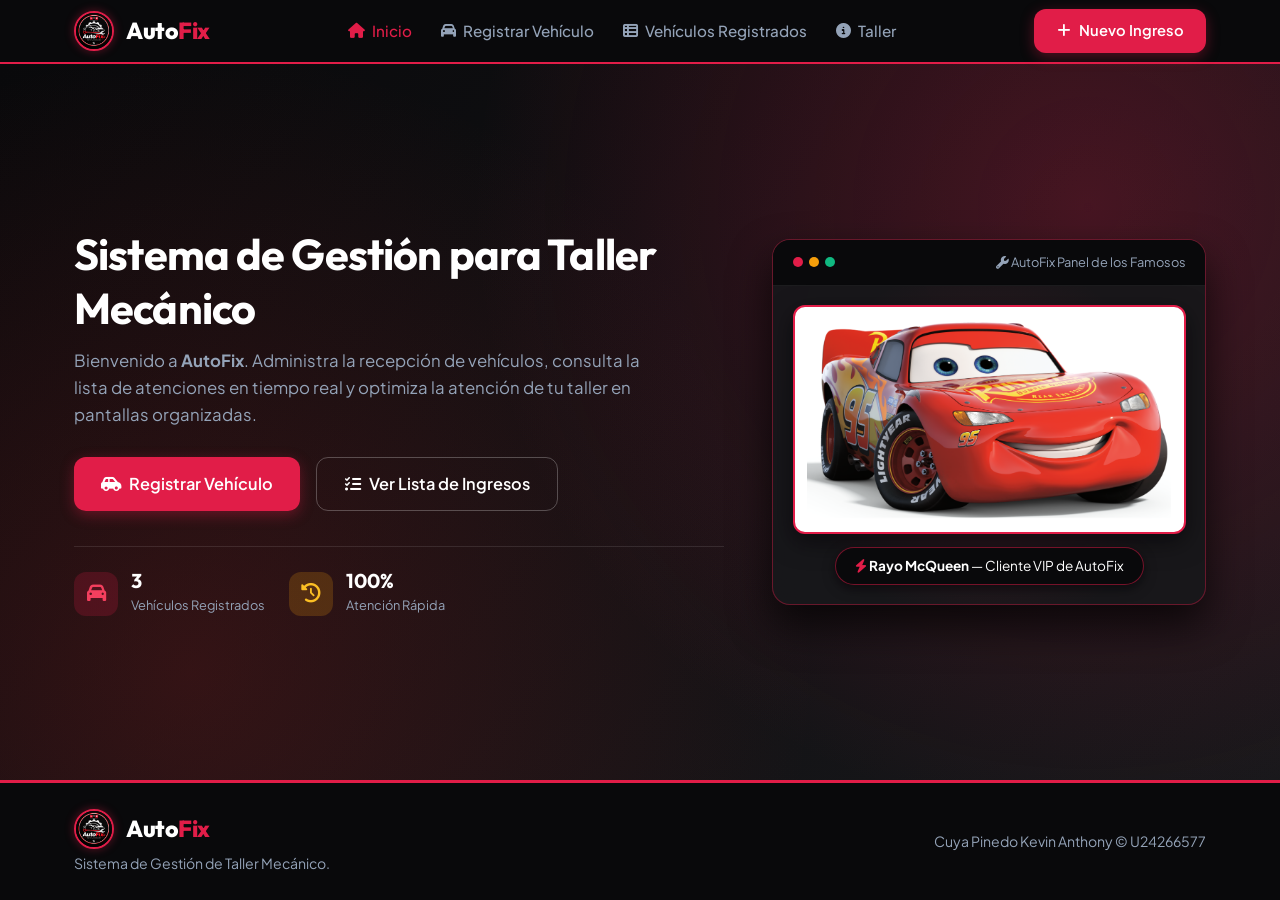
==== index.html @ 2e715592 "Add files via upload" ====
<!DOCTYPE html>
<html lang="es">
<head>
    <meta charset="UTF-8">
    <meta name="viewport" content="width=device-width, initial-scale=1.0">
    <title>AutoFix — Inicio</title>

    <meta name="description" content="AutoFix es el sistema web integral para la gestión de clientes, vehículos, servicios y órdenes de trabajo de talleres mecánicos.">

    <link rel="preconnect" href="https://fonts.googleapis.com">
    <link rel="preconnect" href="https://fonts.gstatic.com" crossorigin>
    <link href="https://fonts.googleapis.com/css2?family=Outfit:wght@300;400;500;600;700;800&family=Plus+Jakarta+Sans:wght@400;500;600;700&display=swap" rel="stylesheet">

    <link rel="stylesheet" href="https://cdnjs.cloudflare.com/ajax/libs/font-awesome/6.4.0/css/all.min.css">

    <link rel="stylesheet" href="style.css">
    <link rel="stylesheet" href="inicio.css">
</head>
<body class="inicio-page">


    <header class="navbar">
        <div class="container nav-container">
            <a href="index.html" class="logo">
                <img src="logo.jpg" alt="AutoFix Logo" class="logo-img">
                <span class="logo-text">Auto<span class="logo-highlight">Fix</span></span>
            </a>
            
            <nav class="nav-menu" id="navMenu">
                <a href="index.html" class="nav-link active"><i class="fa-solid fa-house"></i> Inicio</a>
                <a href="registrar.html" class="nav-link"><i class="fa-solid fa-car"></i> Registrar Vehículo</a>
                <a href="tabla.html" class="nav-link"><i class="fa-solid fa-table-list"></i> Vehículos Registrados</a>
                <a href="nosotros.html" class="nav-link"><i class="fa-solid fa-circle-info"></i> Taller</a>
            </nav>

            <div class="nav-actions">
                <a href="registrar.html" class="btn btn-primary btn-nav">
                    <i class="fa-solid fa-plus"></i> Nuevo Ingreso
                </a>
                <button class="menu-toggle" id="menuToggle" aria-label="Abrir menú">
                    <i class="fa-solid fa-bars"></i>
                </button>
            </div>
        </div>
    </header>

    <main class="main-hero-only">

        <section class="hero-section">
            <div class="hero-bg-overlay"></div>
            <div class="container hero-container">
                <div class="hero-content">
                    <h1 class="hero-title">Sistema de Gestión para Taller Mecánico</h1>
                    <p class="hero-description">
                        Bienvenido a <strong>AutoFix</strong>. Administra la recepción de vehículos, consulta la lista de atenciones en tiempo real y optimiza la atención de tu taller en pantallas organizadas.
                    </p>
                    <div class="hero-buttons">
                        <a href="registrar.html" class="btn btn-primary btn-lg">
                            <i class="fa-solid fa-car-side"></i> Registrar Vehículo
                        </a>
                        <a href="tabla.html" class="btn btn-outline btn-lg">
                            <i class="fa-solid fa-list-check"></i> Ver Lista de Ingresos
                        </a>
                    </div>


                    <div class="hero-stats">
                        <div class="stat-card">
                            <div class="stat-icon icon-red"><i class="fa-solid fa-car"></i></div>
                            <div>
                                <span class="stat-number" id="statTotalVehiculos">3</span>
                                <span class="stat-label">Vehículos Registrados</span>
                            </div>
                        </div>
                        <div class="stat-card">
                            <div class="stat-icon icon-orange"><i class="fa-solid fa-clock-rotate-left"></i></div>
                            <div>
                                <span class="stat-number">100%</span>
                                <span class="stat-label">Atención Rápida</span>
                            </div>
                        </div>
                    </div>
                </div>

                <div class="hero-card-preview">
                    <div class="preview-glass">
                        <div class="preview-header">
                            <div class="dots">
                                <span class="dot red"></span>
                                <span class="dot yellow"></span>
                                <span class="dot green"></span>
                            </div>
                            <span class="preview-title"><i class="fa-solid fa-wrench"></i> AutoFix Panel de los Famosos</span>
                        </div>
                        <div class="preview-body">
                            <div class="mcqueen-img-container">
                                <img src="mcqueen.png" alt="Rayo McQueen — AutoFix Taller Mecánico" class="mcqueen-img">
                            </div>
                            <div class="mcqueen-tag">
                                <i class="fa-solid fa-bolt text-primary"></i> <strong>Rayo McQueen </strong> — Cliente VIP de AutoFix
                            </div>
                        </div>
                    </div>
                </div>
            </div>
        </section>
    </main>


    <footer class="footer">
        <div class="container footer-container">
            <div class="footer-brand">
                <div class="logo">
                    <img src="logo.jpg" alt="AutoFix Logo" class="logo-img">
                    <span class="logo-text">Auto<span class="logo-highlight">Fix</span></span>
                </div>
                <p>Sistema de Gestión de Taller Mecánico.</p>
            </div>
            <div class="footer-links">
                <p>Cuya Pinedo Kevin Anthony © U24266577</p>
            </div>
        </div>
    </footer>


    <script src="global.js"></script>
    <script src="inicio.js"></script>
</body>
</html>
---- style.css ----
/* ==========================================================================
   AutoFix — Sistema de Gestión de Taller Mecánico (Estilos Base Globales)
   ========================================================================== */

/* --------------------------------------------------------------------------
   1. VARIABLES & PALETA CROMÁTICA OFICIAL (ROJO UTP & NEGRO CARBÓN)
   -------------------------------------------------------------------------- */
:root {
    --primary-color: #e11d48;        /* Rojo UTP / AutoFix */
    --primary-hover: #be123c;        /* Rojo Oscuro Hover */
    --primary-light: #ffe4e6;        /* Fondo Rojo Suave */
    
    --accent-color: #dc2626;         /* Rojo Carreras */
    --accent-hover: #991b1b;
    --accent-light: rgba(225, 29, 72, 0.12);

    --bg-dark: #09090b;             /* Negro Carbón Mate */
    --bg-card-dark: #18181b;        /* Gris Oscuro Metálico */
    --bg-light: #f8fafc;            /* Gris Claro Limpio */
    --bg-card-light: #ffffff;
    
    --text-primary: #0f172a;
    --text-secondary: #475569;
    --text-muted: #94a3b8;
    --text-white: #ffffff;

    --border-color: #e2e8f0;
    --border-dark: #27272a;
    
    --success: #10b981;
    --warning: #f59e0b;
    --danger: #ef4444;

    --radius-sm: 8px;
    --radius-md: 12px;
    --radius-lg: 18px;
    --radius-full: 9999px;

    --shadow-sm: 0 2px 6px rgba(0,0,0,0.04);
    --shadow-md: 0 8px 24px rgba(225, 29, 72, 0.12);
    --shadow-lg: 0 16px 40px rgba(9, 9, 11, 0.25);

    --font-heading: 'Outfit', sans-serif;
    --font-body: 'Plus Jakarta Sans', sans-serif;
    
    --transition: all 0.3s cubic-bezier(0.4, 0, 0.2, 1);
}

/* --------------------------------------------------------------------------
   2. ESTRUCTURA GLOBAL (BALANCE Y CENTRADO PERFECTO DE PÁGINAS)
   -------------------------------------------------------------------------- */
* {
    margin: 0;
    padding: 0;
    box-sizing: border-box;
}

html {
    scroll-behavior: smooth;
    font-size: 16px;
}

body {
    font-family: var(--font-body);
    background-color: var(--bg-dark);
    color: var(--text-primary);
    line-height: 1.6;
    min-height: 100vh;
    display: flex;
    flex-direction: column;
}

main {
    flex: 1;
    display: flex;
    flex-direction: column;
    background-color: var(--bg-light);
}

.container {
    width: 100%;
    max-width: 1180px;
    margin: 0 auto;
    padding: 0 1.5rem;
}

h1, h2, h3, h4 {
    font-family: var(--font-heading);
    font-weight: 700;
    line-height: 1.25;
}

a {
    text-decoration: none;
    color: inherit;
}

/* --------------------------------------------------------------------------
   3. HEADER & NAVEGACIÓN
   -------------------------------------------------------------------------- */
.navbar {
    position: sticky;
    top: 0;
    z-index: 100;
    background-color: #09090b;
    border-bottom: 2px solid var(--primary-color);
    height: 64px;
    display: flex;
    align-items: center;
}

.nav-container {
    display: flex;
    align-items: center;
    justify-content: space-between;
}

.logo {
    display: flex;
    align-items: center;
    gap: 0.75rem;
    font-family: var(--font-heading);
    font-size: 1.45rem;
    font-weight: 800;
}

.logo-img {
    height: 40px;
    width: 40px;
    border-radius: 50%;
    object-fit: cover;
    border: 2px solid var(--primary-color);
    box-shadow: 0 0 10px rgba(225, 29, 72, 0.4);
}

.logo-text {
    color: #ffffff !important;
    letter-spacing: -0.02em;
}

.logo-highlight {
    color: var(--primary-color) !important;
}

.nav-menu {
    display: flex;
    align-items: center;
    gap: 1.8rem;
}

.nav-link {
    color: var(--text-muted);
    font-weight: 500;
    font-size: 0.95rem;
    transition: var(--transition);
    display: flex;
    align-items: center;
    gap: 0.45rem;
}

.nav-link:hover, .nav-link.active {
    color: var(--primary-color);
}

.nav-actions {
    display: flex;
    align-items: center;
    gap: 1rem;
}

.menu-toggle {
    display: none;
    background: none;
    border: none;
    color: var(--text-white);
    font-size: 1.4rem;
    cursor: pointer;
}

/* Banner de cabecera para subpáginas */
.page-header-banner {
    background: linear-gradient(135deg, #09090b 0%, #18181b 100%);
    color: var(--text-white);
    padding: 2rem 0;
    border-bottom: 1px solid var(--border-dark);
}

.page-header-banner h1 {
    font-size: 1.8rem;
    color: var(--text-white);
    margin-bottom: 0.3rem;
}

.page-header-banner p {
    color: var(--text-muted);
    font-size: 0.92rem;
}

.text-primary {
    color: var(--primary-color);
}

/* --------------------------------------------------------------------------
   4. BOTONES Y COMPONENTES REUTILIZABLES
   -------------------------------------------------------------------------- */
.btn {
    display: inline-flex;
    align-items: center;
    justify-content: center;
    gap: 0.5rem;
    font-family: var(--font-body);
    font-weight: 600;
    font-size: 0.92rem;
    padding: 0.65rem 1.4rem;
    border-radius: var(--radius-md);
    border: none;
    cursor: pointer;
    transition: var(--transition);
}

.btn-primary {
    background-color: var(--primary-color);
    color: var(--text-white);
    box-shadow: 0 4px 14px rgba(225, 29, 72, 0.35);
}

.btn-primary:hover {
    background-color: var(--primary-hover);
    transform: translateY(-2px);
    box-shadow: 0 6px 20px rgba(225, 29, 72, 0.5);
}

.btn-secondary {
    background-color: #3f3f46;
    color: var(--text-white);
}

.btn-secondary:hover {
    background-color: #27272a;
}

.btn-outline {
    background: transparent;
    color: var(--text-white);
    border: 1px solid rgba(255, 255, 255, 0.25);
}

.btn-outline:hover {
    background: rgba(225, 29, 72, 0.15);
    border-color: var(--primary-color);
    color: var(--text-white);
}

.btn-sm {
    padding: 0.4rem 0.85rem;
    font-size: 0.82rem;
}

.btn-lg {
    padding: 0.8rem 1.7rem;
    font-size: 1.02rem;
}

.btn-edit {
    background-color: #fff1f2;
    color: var(--primary-color);
    border: 1px solid #fecdd3;
}

.btn-edit:hover {
    background-color: var(--primary-color);
    color: var(--text-white);
}

.btn-delete {
    background-color: #fef2f2;
    color: var(--danger);
    border: 1px solid #fecaca;
}

.btn-delete:hover {
    background-color: var(--danger);
    color: var(--text-white);
}

.badge {
    display: inline-flex;
    align-items: center;
    gap: 0.3rem;
    font-size: 0.78rem;
    font-weight: 600;
    padding: 0.25rem 0.65rem;
    border-radius: var(--radius-full);
}

.badge-service {
    background-color: var(--primary-light);
    color: var(--primary-hover);
}

.hidden {
    display: none !important;
}

/* --------------------------------------------------------------------------
   5. FOOTER UNIFORME EN TODAS LAS PÁGINAS
   -------------------------------------------------------------------------- */
.footer {
    background-color: #09090b !important;
    color: #ffffff !important;
    padding: 1.6rem 0;
    border-top: 3px solid var(--primary-color);
    margin-top: auto;
}

.footer-container {
    display: flex;
    align-items: center;
    justify-content: space-between;
    flex-wrap: wrap;
    gap: 1rem;
}

.footer-brand p {
    color: #94a3b8 !important;
    font-size: 0.88rem;
    margin-top: 0.2rem;
}

.footer-links p {
    color: #94a3b8 !important;
    font-size: 0.88rem;
}

/* --------------------------------------------------------------------------
   6. MEDIA QUERIES (RESPONSIVE DE NAVEGACIÓN Y FOOTER)
   -------------------------------------------------------------------------- */
@media (max-width: 768px) {
    .menu-toggle {
        display: block;
    }

    .nav-menu {
        position: absolute;
        top: 100%;
        left: 0;
        right: 0;
        background: #09090b;
        flex-direction: column;
        padding: 1.5rem;
        border-bottom: 2px solid var(--primary-color);
        display: none;
    }

    .nav-menu.show {
        display: flex;
    }

    .footer-container {
        flex-direction: column;
        text-align: center;
    }
}
---- inicio.css ----
/* ==========================================================================
   AutoFix — Estilos Específicos para la Ventana de Inicio (Hero + Rayo McQueen)
   ========================================================================== */

/* 0. Fondo Oscuro Continuo para la Portada */
main.main-hero-only,
.inicio-page main {
    background-color: #09090b !important;
    flex: 1;
    display: flex;
    flex-direction: column;
}

/* 1. Hero Section Fullscreen Nivelada */
.hero-section {
    position: relative;
    background: linear-gradient(135deg, #09090b 0%, #18181b 100%);
    color: var(--text-white);
    padding: 2rem 0;
    overflow: hidden;
    flex: 1;
    display: flex;
    align-items: center;
}

.hero-bg-overlay {
    position: absolute;
    top: 0;
    left: 0;
    right: 0;
    bottom: 0;
    background-image: radial-gradient(circle at 85% 20%, rgba(225, 29, 72, 0.25) 0%, transparent 50%),
                      radial-gradient(circle at 15% 85%, rgba(220, 38, 38, 0.18) 0%, transparent 50%);
    pointer-events: none;
}

.hero-container {
    display: grid;
    grid-template-columns: 1.2fr 0.8fr;
    gap: 3rem;
    align-items: center;
    position: relative;
    z-index: 2;
    width: 100%;
}

.hero-title {
    font-size: 2.7rem;
    letter-spacing: -0.02em;
    color: var(--text-white);
    margin-bottom: 0.8rem;
}

.hero-description {
    font-size: 1.05rem;
    color: var(--text-muted);
    margin-bottom: 1.8rem;
    max-width: 600px;
}

.hero-buttons {
    display: flex;
    gap: 1rem;
    flex-wrap: wrap;
    margin-bottom: 2.2rem;
}

.hero-stats {
    display: flex;
    gap: 1.5rem;
    border-top: 1px solid rgba(255, 255, 255, 0.1);
    padding-top: 1.5rem;
}

.stat-card {
    display: flex;
    align-items: center;
    gap: 0.8rem;
}

.stat-icon {
    width: 44px;
    height: 44px;
    border-radius: var(--radius-md);
    display: flex;
    align-items: center;
    justify-content: center;
    font-size: 1.2rem;
}

.icon-red { background: rgba(225, 29, 72, 0.2); color: #f43f5e; }
.icon-orange { background: rgba(245, 158, 11, 0.2); color: #fbbf24; }

.stat-number {
    display: block;
    font-family: var(--font-heading);
    font-size: 1.25rem;
    font-weight: 700;
    line-height: 1;
}

.stat-label {
    font-size: 0.8rem;
    color: var(--text-muted);
}

/* 2. Glassmorphism Card (Rayo McQueen) */
.hero-card-preview {
    perspective: 1000px;
}

.preview-glass {
    background: rgba(24, 24, 27, 0.95);
    backdrop-filter: blur(16px);
    border: 1px solid rgba(225, 29, 72, 0.4);
    border-radius: var(--radius-lg);
    box-shadow: 0 20px 40px rgba(0, 0, 0, 0.7);
    overflow: hidden;
    text-align: center;
}

.preview-header {
    background: #09090b;
    padding: 0.75rem 1.2rem;
    display: flex;
    align-items: center;
    justify-content: space-between;
    border-bottom: 1px solid rgba(255, 255, 255, 0.08);
}

.dots {
    display: flex;
    gap: 6px;
}

.dot {
    width: 10px;
    height: 10px;
    border-radius: 50%;
}
.dot.red { background: #e11d48; }
.dot.yellow { background: #f59e0b; }
.dot.green { background: #10b981; }

.preview-title {
    font-size: 0.8rem;
    color: var(--text-muted);
}

.preview-body {
    padding: 1.2rem;
    display: flex;
    flex-direction: column;
    align-items: center;
    gap: 0.8rem;
    background: radial-gradient(circle at center, rgba(225, 29, 72, 0.15) 0%, transparent 70%);
}

.mcqueen-img-container {
    background: #ffffff;
    padding: 0.8rem;
    border-radius: var(--radius-md);
    box-shadow: 0 8px 25px rgba(0, 0, 0, 0.5);
    border: 2px solid var(--primary-color);
    display: flex;
    align-items: center;
    justify-content: center;
    max-width: 100%;
}

.mcqueen-img {
    max-width: 100%;
    height: auto;
    max-height: 200px;
    object-fit: contain;
    transition: transform 0.3s ease;
}

.mcqueen-img:hover {
    transform: scale(1.04);
}

.mcqueen-tag {
    background: #09090b;
    color: var(--text-white);
    padding: 0.45rem 1.2rem;
    border-radius: var(--radius-full);
    font-size: 0.85rem;
    border: 1px solid rgba(225, 29, 72, 0.5);
    box-shadow: 0 4px 12px rgba(0, 0, 0, 0.5);
}

/* Responsive */
@media (max-width: 992px) {
    .hero-container {
        grid-template-columns: 1fr;
    }
    .hero-card-preview {
        display: none;
    }
}
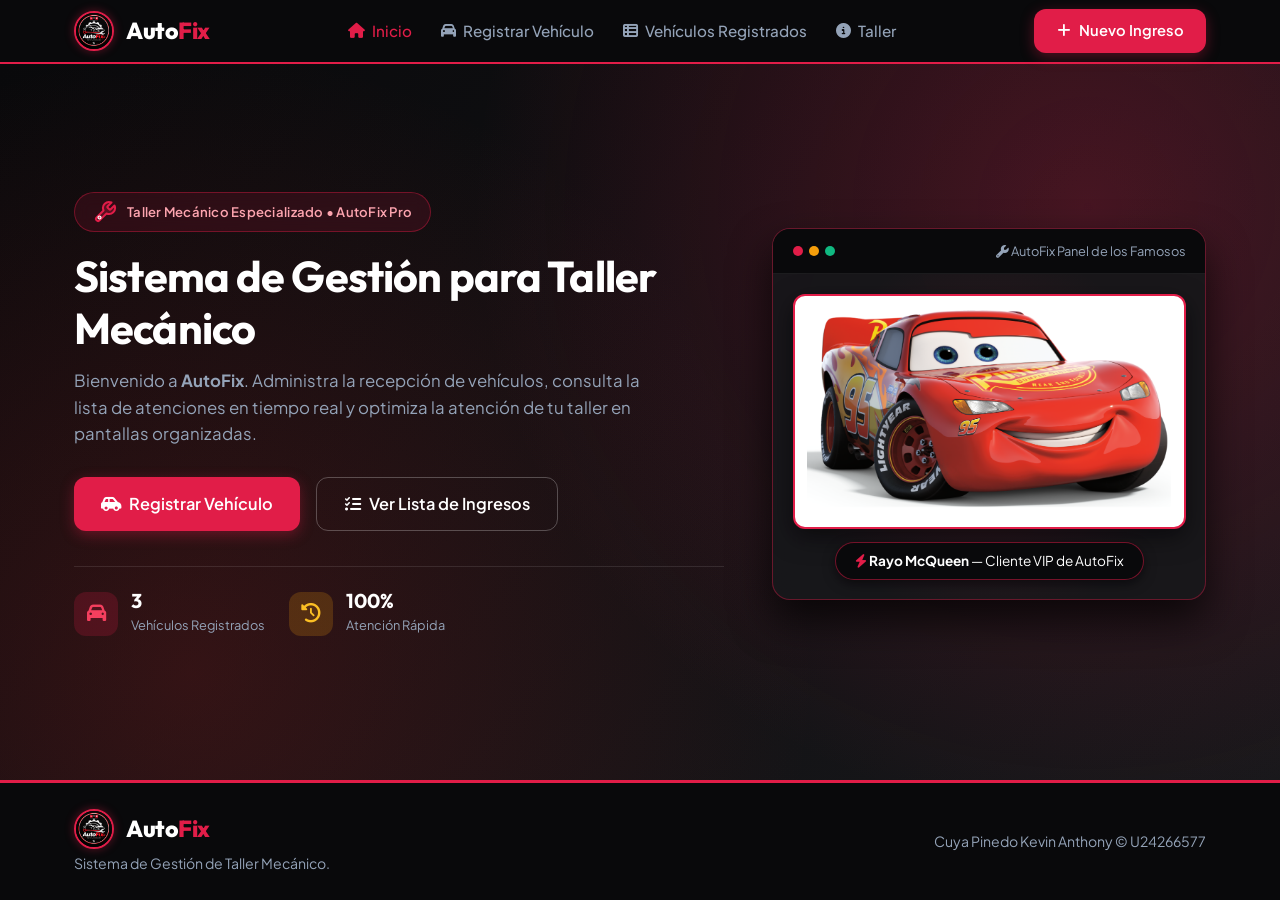
==== commit 9933e0b5: "Add files via upload" ====
--- a/index.html
+++ b/index.html
@@ -50,6 +50,15 @@
             <div class="hero-bg-overlay"></div>
             <div class="container hero-container">
                 <div class="hero-content">
+                    <!-- SEMANA 6: Gráfico SVG temático personalizable mediante CSS -->
+                    <div class="hero-badge" title="AutoFix — Excelencia y Calidad en Servicio Mecánico">
+                        <svg class="taller-svg-icon" viewBox="0 0 24 24" width="24" height="24" fill="none" xmlns="http://www.w3.org/2000/svg">
+                            <path class="svg-wrench-path" d="M14.7 6.3a1 1 0 0 0 0 1.4l1.6 1.6a1 1 0 0 0 1.4 0l3.77-3.77a6 6 0 0 1-7.94 7.94l-6.91 6.91a2.12 2.12 0 0 1-3-3l6.91-6.91a6 6 0 0 1 7.94-7.94l-3.76 3.76z"/>
+                            <circle class="svg-wrench-accent" cx="6.5" cy="17.5" r="1.5"/>
+                        </svg>
+                        <span>Taller Mecánico Especializado • AutoFix Pro</span>
+                    </div>
+
                     <h1 class="hero-title">Sistema de Gestión para Taller Mecánico</h1>
                     <p class="hero-description">
                         Bienvenido a <strong>AutoFix</strong>. Administra la recepción de vehículos, consulta la lista de atenciones en tiempo real y optimiza la atención de tu taller en pantallas organizadas.
@@ -93,8 +102,18 @@
                             <span class="preview-title"><i class="fa-solid fa-wrench"></i> AutoFix Panel de los Famosos</span>
                         </div>
                         <div class="preview-body">
+                            <!-- SEMANA 8: Imágenes responsivas con <picture> y srcset adaptadas al dispositivo -->
                             <div class="mcqueen-img-container">
-                                <img src="mcqueen.png" alt="Rayo McQueen — AutoFix Taller Mecánico" class="mcqueen-img">
+                                <picture class="mcqueen-picture">
+                                    <source media="(min-width: 992px)" srcset="mcqueen.png">
+                                    <source media="(min-width: 576px)" srcset="mcqueen-md.png">
+                                    <img src="mcqueen-sm.png" 
+                                         srcset="mcqueen-sm.png 480w, mcqueen-md.png 768w, mcqueen.png 1024w"
+                                         sizes="(max-width: 576px) 100vw, (max-width: 992px) 50vw, 420px"
+                                         alt="Rayo McQueen — AutoFix Taller Mecánico" 
+                                         class="mcqueen-img"
+                                         loading="lazy">
+                                </picture>
                             </div>
                             <div class="mcqueen-tag">
                                 <i class="fa-solid fa-bolt text-primary"></i> <strong>Rayo McQueen </strong> — Cliente VIP de AutoFix
--- a/style.css
+++ b/style.css
@@ -1,22 +1,16 @@
-/* ==========================================================================
-   AutoFix — Sistema de Gestión de Taller Mecánico (Estilos Base Globales)
-   ========================================================================== */
-
-/* --------------------------------------------------------------------------
-   1. VARIABLES & PALETA CROMÁTICA OFICIAL (ROJO UTP & NEGRO CARBÓN)
-   -------------------------------------------------------------------------- */
+
 :root {
-    --primary-color: #e11d48;        /* Rojo UTP / AutoFix */
-    --primary-hover: #be123c;        /* Rojo Oscuro Hover */
-    --primary-light: #ffe4e6;        /* Fondo Rojo Suave */
+    --primary-color: #e11d48;       
+    --primary-hover: #be123c;       
+    --primary-light: #ffe4e6;       
     
-    --accent-color: #dc2626;         /* Rojo Carreras */
+    --accent-color: #dc2626;       
     --accent-hover: #991b1b;
     --accent-light: rgba(225, 29, 72, 0.12);
 
-    --bg-dark: #09090b;             /* Negro Carbón Mate */
-    --bg-card-dark: #18181b;        /* Gris Oscuro Metálico */
-    --bg-light: #f8fafc;            /* Gris Claro Limpio */
+    --bg-dark: #09090b;             
+    --bg-card-dark: #18181b;        
+    --bg-light: #f8fafc;           
     --bg-card-light: #ffffff;
     
     --text-primary: #0f172a;
@@ -46,9 +40,7 @@
     --transition: all 0.3s cubic-bezier(0.4, 0, 0.2, 1);
 }
 
-/* --------------------------------------------------------------------------
-   2. ESTRUCTURA GLOBAL (BALANCE Y CENTRADO PERFECTO DE PÁGINAS)
-   -------------------------------------------------------------------------- */
+
 * {
     margin: 0;
     padding: 0;
@@ -95,9 +87,7 @@
     color: inherit;
 }
 
-/* --------------------------------------------------------------------------
-   3. HEADER & NAVEGACIÓN
-   -------------------------------------------------------------------------- */
+
 .navbar {
     position: sticky;
     top: 0;
@@ -142,10 +132,23 @@
     color: var(--primary-color) !important;
 }
 
+/* Mobile-First (Semana 8): Menú colapsado para móvil por defecto */
 .nav-menu {
-    display: flex;
-    align-items: center;
-    gap: 1.8rem;
+    position: absolute;
+    top: 100%;
+    left: 0;
+    right: 0;
+    background: #09090b;
+    flex-direction: column;
+    padding: 1.25rem 1.5rem;
+    border-bottom: 2px solid var(--primary-color);
+    box-shadow: 0 12px 30px rgba(0, 0, 0, 0.7);
+    display: none;
+    gap: 1rem;
+}
+
+.nav-menu.show {
+    display: flex;
 }
 
 .nav-link {
@@ -165,19 +168,20 @@
 .nav-actions {
     display: flex;
     align-items: center;
-    gap: 1rem;
+    gap: 0.8rem;
 }
 
 .menu-toggle {
-    display: none;
+    display: block;
     background: none;
     border: none;
     color: var(--text-white);
     font-size: 1.4rem;
     cursor: pointer;
-}
-
-/* Banner de cabecera para subpáginas */
+    padding: 0.25rem;
+}
+
+
 .page-header-banner {
     background: linear-gradient(135deg, #09090b 0%, #18181b 100%);
     color: var(--text-white);
@@ -200,9 +204,7 @@
     color: var(--primary-color);
 }
 
-/* --------------------------------------------------------------------------
-   4. BOTONES Y COMPONENTES REUTILIZABLES
-   -------------------------------------------------------------------------- */
+
 .btn {
     display: inline-flex;
     align-items: center;
@@ -302,9 +304,501 @@
     display: none !important;
 }
 
-/* --------------------------------------------------------------------------
-   5. FOOTER UNIFORME EN TODAS LAS PÁGINAS
-   -------------------------------------------------------------------------- */
+
+.hero-section {
+    position: relative;
+    background: linear-gradient(135deg, #09090b 0%, #18181b 100%);
+    color: var(--text-white);
+    padding: 3.5rem 0 4.5rem;
+    flex: 1;
+    display: flex;
+    align-items: center;
+    overflow: hidden;
+}
+
+.hero-bg-overlay {
+    position: absolute;
+    top: 0;
+    left: 0;
+    right: 0;
+    bottom: 0;
+    background-image: radial-gradient(circle at 85% 20%, rgba(225, 29, 72, 0.25) 0%, transparent 50%),
+                      radial-gradient(circle at 15% 85%, rgba(220, 38, 38, 0.18) 0%, transparent 50%);
+    pointer-events: none;
+}
+
+.hero-container {
+    display: grid;
+    grid-template-columns: 1.2fr 0.8fr;
+    gap: 3rem;
+    align-items: center;
+    position: relative;
+    z-index: 2;
+}
+
+.hero-title {
+    font-size: 2.6rem;
+    letter-spacing: -0.02em;
+    color: var(--text-white);
+    margin-bottom: 0.9rem;
+}
+
+.hero-description {
+    font-size: 1.08rem;
+    color: var(--text-muted);
+    margin-bottom: 2rem;
+    max-width: 580px;
+}
+
+.hero-buttons {
+    display: flex;
+    gap: 1rem;
+    flex-wrap: wrap;
+    margin-bottom: 2.5rem;
+}
+
+.hero-stats {
+    display: flex;
+    gap: 1.8rem;
+    border-top: 1px solid rgba(255, 255, 255, 0.1);
+    padding-top: 1.6rem;
+}
+
+.stat-card {
+    display: flex;
+    align-items: center;
+    gap: 0.9rem;
+}
+
+.stat-icon {
+    width: 46px;
+    height: 46px;
+    border-radius: var(--radius-md);
+    display: flex;
+    align-items: center;
+    justify-content: center;
+    font-size: 1.2rem;
+}
+
+.icon-red { background: rgba(225, 29, 72, 0.2); color: #f43f5e; }
+.icon-orange { background: rgba(245, 158, 11, 0.2); color: #fbbf24; }
+
+.stat-number {
+    display: block;
+    font-family: var(--font-heading);
+    font-size: 1.28rem;
+    font-weight: 700;
+    line-height: 1;
+}
+
+.stat-label {
+    font-size: 0.82rem;
+    color: var(--text-muted);
+}
+
+
+.hero-card-preview {
+    perspective: 1000px;
+}
+
+.preview-glass {
+    background: rgba(24, 24, 27, 0.95);
+    backdrop-filter: blur(16px);
+    border: 1px solid rgba(225, 29, 72, 0.4);
+    border-radius: var(--radius-lg);
+    box-shadow: 0 20px 45px rgba(0, 0, 0, 0.7);
+    overflow: hidden;
+    text-align: center;
+}
+
+.preview-header {
+    background: #09090b;
+    padding: 0.75rem 1.2rem;
+    display: flex;
+    align-items: center;
+    justify-content: space-between;
+    border-bottom: 1px solid rgba(255, 255, 255, 0.08);
+}
+
+.dots {
+    display: flex;
+    gap: 6px;
+}
+
+.dot {
+    width: 9px;
+    height: 9px;
+    border-radius: 50%;
+}
+.dot.red { background: #e11d48; }
+.dot.yellow { background: #f59e0b; }
+.dot.green { background: #10b981; }
+
+.preview-title {
+    font-size: 0.8rem;
+    color: var(--text-muted);
+}
+
+.preview-body {
+    padding: 1.4rem;
+    display: flex;
+    flex-direction: column;
+    align-items: center;
+    gap: 1rem;
+    background: radial-gradient(circle at center, rgba(225, 29, 72, 0.15) 0%, transparent 70%);
+}
+
+.mcqueen-img-container {
+    background: #ffffff;
+    padding: 0.8rem;
+    border-radius: var(--radius-md);
+    box-shadow: 0 10px 30px rgba(0, 0, 0, 0.5);
+    border: 2px solid var(--primary-color);
+    display: flex;
+    align-items: center;
+    justify-content: center;
+    max-width: 100%;
+}
+
+.mcqueen-img {
+    max-width: 100%;
+    height: auto;
+    max-height: 210px;
+    object-fit: contain;
+    transition: transform 0.3s ease;
+}
+
+.mcqueen-img:hover {
+    transform: scale(1.04);
+}
+
+.mcqueen-tag {
+    background: #09090b;
+    color: var(--text-white);
+    padding: 0.45rem 1.2rem;
+    border-radius: var(--radius-full);
+    font-size: 0.85rem;
+    border: 1px solid rgba(225, 29, 72, 0.5);
+    box-shadow: 0 4px 12px rgba(0, 0, 0, 0.5);
+}
+
+
+.features-section {
+    padding: 3.5rem 0 4.5rem;
+    background-color: #f8fafc;
+    flex: 1;
+    display: flex;
+    flex-direction: column;
+    justify-content: center;
+}
+
+.section-header {
+    margin-bottom: 2.8rem;
+}
+
+.section-header.center {
+    text-align: center;
+}
+
+.section-subtitle {
+    font-size: 0.82rem;
+    font-weight: 700;
+    text-transform: uppercase;
+    letter-spacing: 0.1em;
+    color: var(--primary-color);
+}
+
+.section-title {
+    font-size: 2.2rem;
+    margin: 0.3rem 0 0.6rem;
+}
+
+.section-desc {
+    color: var(--text-secondary);
+    max-width: 600px;
+    margin: 0 auto;
+    font-size: 0.98rem;
+}
+
+.features-grid {
+    display: grid;
+    grid-template-columns: repeat(auto-fit, minmax(290px, 1fr));
+    gap: 2rem;
+}
+
+.feature-card {
+    background: var(--bg-card-light);
+    border-radius: var(--radius-lg);
+    padding: 2.2rem;
+    border: 1px solid var(--border-color);
+    box-shadow: var(--shadow-sm);
+    transition: var(--transition);
+}
+
+.feature-card:hover {
+    transform: translateY(-5px);
+    box-shadow: var(--shadow-md);
+    border-color: #fecdd3;
+}
+
+.feature-icon {
+    width: 50px;
+    height: 50px;
+    border-radius: var(--radius-md);
+    background: var(--primary-light);
+    color: var(--primary-color);
+    display: flex;
+    align-items: center;
+    justify-content: center;
+    font-size: 1.4rem;
+    margin-bottom: 1.2rem;
+}
+
+.feature-card h3 {
+    font-size: 1.2rem;
+    margin-bottom: 0.6rem;
+}
+
+.feature-card p {
+    color: var(--text-secondary);
+    font-size: 0.92rem;
+}
+
+
+.form-section {
+    padding: 3rem 0 4rem;
+    background: #f1f5f9;
+    flex: 1;
+    display: flex;
+    flex-direction: column;
+    justify-content: center;
+}
+
+/* Mobile-First: padding base adaptado a pantallas pequeñas */
+.form-wrapper {
+    background: var(--bg-card-light);
+    border-radius: var(--radius-lg);
+    padding: 1.25rem;
+    box-shadow: var(--shadow-md);
+    border: 1px solid var(--border-color);
+}
+
+.form-header {
+    display: flex;
+    align-items: center;
+    gap: 1.2rem;
+    margin-bottom: 1.8rem;
+    padding-bottom: 1.2rem;
+    border-bottom: 1px solid var(--border-color);
+}
+
+.form-header-icon {
+    width: 50px;
+    height: 50px;
+    background: var(--primary-light);
+    color: var(--primary-color);
+    border-radius: var(--radius-md);
+    display: flex;
+    align-items: center;
+    justify-content: center;
+    font-size: 1.4rem;
+}
+
+.form-header h2 {
+    font-size: 1.5rem;
+}
+
+.form-header p {
+    color: var(--text-secondary);
+    font-size: 0.88rem;
+}
+
+.form-grid {
+    display: grid;
+    grid-template-columns: repeat(auto-fit, minmax(240px, 1fr));
+    gap: 1.4rem;
+    margin-bottom: 1.8rem;
+}
+
+.form-group {
+    display: flex;
+    flex-direction: column;
+    gap: 0.4rem;
+}
+
+.form-group label {
+    font-size: 0.88rem;
+    font-weight: 600;
+    color: var(--text-primary);
+    display: flex;
+    align-items: center;
+    gap: 0.4rem;
+}
+
+.form-group label i {
+    color: var(--text-muted);
+}
+
+.required {
+    color: var(--danger);
+}
+
+.form-group input,
+.form-group select {
+    font-family: var(--font-body);
+    font-size: 0.92rem;
+    padding: 0.65rem 0.9rem;
+    border-radius: var(--radius-sm);
+    border: 1px solid var(--border-color);
+    background-color: #fff;
+    color: var(--text-primary);
+    transition: var(--transition);
+    outline: none;
+}
+
+.form-group input:focus,
+.form-group select:focus {
+    border-color: var(--primary-color);
+    box-shadow: 0 0 0 3px rgba(225, 29, 72, 0.15);
+}
+
+.form-actions {
+    display: flex;
+    gap: 1rem;
+    justify-content: flex-end;
+}
+
+
+.table-section {
+    padding: 3rem 0 4rem;
+    background-color: var(--bg-light);
+    flex: 1;
+    display: flex;
+    flex-direction: column;
+    justify-content: center;
+}
+
+/* Mobile-First: padding y disposición base adaptada a móvil */
+.table-wrapper {
+    background: var(--bg-card-light);
+    border-radius: var(--radius-lg);
+    padding: 1.25rem;
+    box-shadow: var(--shadow-md);
+    border: 1px solid var(--border-color);
+}
+
+.table-header-flex {
+    display: flex;
+    flex-direction: column;
+    align-items: flex-start;
+    gap: 1rem;
+    margin-bottom: 1.6rem;
+}
+
+.table-header-flex h2 {
+    font-size: 1.45rem;
+}
+
+.table-header-flex p {
+    color: var(--text-secondary);
+    font-size: 0.88rem;
+}
+
+.search-box {
+    position: relative;
+    width: 100%;
+    max-width: 320px;
+}
+
+.search-icon {
+    position: absolute;
+    left: 0.9rem;
+    top: 50%;
+    transform: translateY(-50%);
+    color: var(--text-muted);
+}
+
+.search-box input {
+    width: 100%;
+    padding: 0.6rem 0.9rem 0.6rem 2.4rem;
+    border-radius: var(--radius-md);
+    border: 1px solid var(--border-color);
+    font-size: 0.9rem;
+    outline: none;
+    transition: var(--transition);
+}
+
+.search-box input:focus {
+    border-color: var(--primary-color);
+    box-shadow: 0 0 0 3px rgba(225, 29, 72, 0.15);
+}
+
+.table-responsive {
+    overflow-x: auto;
+    border-radius: var(--radius-md);
+    border: 1px solid var(--border-color);
+}
+
+.data-table {
+    width: 100%;
+    border-collapse: collapse;
+    text-align: left;
+    font-size: 0.9rem;
+}
+
+.data-table th {
+    background-color: #18181b;
+    color: var(--text-white);
+    font-family: var(--font-heading);
+    font-weight: 700;
+    padding: 0.85rem 1.2rem;
+    border-bottom: 2px solid var(--primary-color);
+    white-space: nowrap;
+}
+
+.data-table td {
+    padding: 0.85rem 1.2rem;
+    border-bottom: 1px solid var(--border-color);
+    vertical-align: middle;
+}
+
+.data-table tbody tr {
+    transition: var(--transition);
+}
+
+.data-table tbody tr:hover {
+    background-color: #fff1f2;
+}
+
+.placa-badge {
+    font-family: monospace;
+    font-weight: 700;
+    font-size: 0.88rem;
+    background: #09090b;
+    color: #ffffff;
+    border-left: 3px solid var(--primary-color);
+    padding: 0.25rem 0.55rem;
+    border-radius: var(--radius-sm);
+    letter-spacing: 0.05em;
+}
+
+.actions-cell {
+    display: flex;
+    gap: 0.5rem;
+}
+
+.table-footer {
+    display: flex;
+    align-items: center;
+    justify-content: space-between;
+    margin-top: 1.4rem;
+    font-size: 0.88rem;
+    color: var(--text-secondary);
+    flex-wrap: wrap;
+    gap: 1rem;
+}
+
+
 .footer {
     background-color: #09090b !important;
     color: #ffffff !important;
@@ -332,32 +826,54 @@
     font-size: 0.88rem;
 }
 
-/* --------------------------------------------------------------------------
-   6. MEDIA QUERIES (RESPONSIVE DE NAVEGACIÓN Y FOOTER)
-   -------------------------------------------------------------------------- */
-@media (max-width: 768px) {
+
+/* ========================================================
+   SEMANA 8: ADAPTACIÓN MOBILE-FIRST CON @media (min-width: ...)
+   Ampliación progresiva desde móvil hacia pantallas grandes
+   ======================================================== */
+
+/* 1. Tablets y pantallas medianas (min-width: 768px) */
+@media (min-width: 768px) {
     .menu-toggle {
-        display: block;
-    }
-
-    .nav-menu {
-        position: absolute;
-        top: 100%;
-        left: 0;
-        right: 0;
-        background: #09090b;
-        flex-direction: column;
-        padding: 1.5rem;
-        border-bottom: 2px solid var(--primary-color);
         display: none;
     }
 
-    .nav-menu.show {
+    .nav-menu {
+        position: static;
         display: flex;
+        flex-direction: row;
+        align-items: center;
+        padding: 0;
+        border-bottom: none;
+        box-shadow: none;
+        background: transparent;
+        gap: 1.8rem;
     }
 
+    .form-wrapper, .table-wrapper {
+        padding: 2rem;
+    }
+
+    .table-header-flex {
+        flex-direction: row;
+        align-items: center;
+        justify-content: space-between;
+    }
+
     .footer-container {
-        flex-direction: column;
-        text-align: center;
+        flex-direction: row;
+        justify-content: space-between;
+        text-align: left;
     }
 }
+
+/* 2. Pantallas de escritorio (min-width: 992px) */
+@media (min-width: 992px) {
+    .form-wrapper {
+        padding: 2.2rem 2.8rem;
+    }
+
+    .table-wrapper {
+        padding: 2rem 2.2rem;
+    }
+}
--- a/inicio.css
+++ b/inicio.css
@@ -1,8 +1,11 @@
-/* ==========================================================================
-   AutoFix — Estilos Específicos para la Ventana de Inicio (Hero + Rayo McQueen)
-   ========================================================================== */
-
-/* 0. Fondo Oscuro Continuo para la Portada */
+
+/* ========================================================
+   ESTILOS DE LA PÁGINA DE INICIO (inicio.css)
+   ADAPTADO A MOBILE-FIRST (SEMANA 8)
+   ANIMACIÓN CON @keyframes (SEMANA 7)
+   GRÁFICO SVG PERSONALIZADO (SEMANA 6)
+   ======================================================== */
+
 main.main-hero-only,
 .inicio-page main {
     background-color: #09090b !important;
@@ -11,12 +14,14 @@
     flex-direction: column;
 }
 
-/* 1. Hero Section Fullscreen Nivelada */
+/* ========================================================
+   1. HERO SECTION — ESTILOS BASE (MÓVIL PRIMERO)
+   ======================================================== */
 .hero-section {
     position: relative;
     background: linear-gradient(135deg, #09090b 0%, #18181b 100%);
     color: var(--text-white);
-    padding: 2rem 0;
+    padding: 2rem 0 3rem;
     overflow: hidden;
     flex: 1;
     display: flex;
@@ -34,28 +39,124 @@
     pointer-events: none;
 }
 
+/* Móvil primero: 1 columna por defecto */
 .hero-container {
     display: grid;
-    grid-template-columns: 1.2fr 0.8fr;
-    gap: 3rem;
+    grid-template-columns: 1fr;
+    gap: 2rem;
     align-items: center;
     position: relative;
     z-index: 2;
     width: 100%;
 }
 
+/* ========================================================
+   2. SEMANA 6: GRÁFICO SVG PERSONALIZADO CON CSS
+   ======================================================== */
+.hero-badge {
+    display: inline-flex;
+    align-items: center;
+    gap: 0.65rem;
+    padding: 0.45rem 1.1rem;
+    background: rgba(225, 29, 72, 0.12);
+    border: 1px solid rgba(225, 29, 72, 0.4);
+    border-radius: var(--radius-full);
+    margin-bottom: 1.2rem;
+    font-size: 0.82rem;
+    font-weight: 600;
+    color: #fda4af;
+    letter-spacing: 0.02em;
+    backdrop-filter: blur(8px);
+    transition: var(--transition);
+    cursor: pointer;
+    width: fit-content;
+}
+
+.hero-badge:hover {
+    background: rgba(225, 29, 72, 0.25);
+    border-color: var(--primary-color);
+    box-shadow: 0 0 20px rgba(225, 29, 72, 0.4);
+    transform: translateY(-2px);
+}
+
+/* Propiedades SVG manipuladas desde CSS */
+.taller-svg-icon {
+    width: 24px;
+    height: 24px;
+    display: block;
+    transition: transform 0.4s ease, filter 0.3s ease;
+}
+
+.taller-svg-icon .svg-wrench-path {
+    fill: rgba(225, 29, 72, 0.25);
+    stroke: var(--primary-color);
+    stroke-width: 2;
+    stroke-linecap: round;
+    stroke-linejoin: round;
+    transition: fill 0.3s ease, stroke 0.3s ease, stroke-width 0.3s ease;
+}
+
+.taller-svg-icon .svg-wrench-accent {
+    fill: #f43f5e;
+    stroke: #ffffff;
+    stroke-width: 1.2;
+    transition: fill 0.3s ease, transform 0.3s ease;
+}
+
+/* Interacción hover sobre el SVG */
+.hero-badge:hover .taller-svg-icon {
+    transform: rotate(-15deg) scale(1.15);
+    filter: drop-shadow(0 0 6px rgba(225, 29, 72, 0.8));
+}
+
+.hero-badge:hover .taller-svg-icon .svg-wrench-path {
+    fill: var(--primary-color);
+    stroke: #ffffff;
+    stroke-width: 2.2;
+}
+
+.hero-badge:hover .taller-svg-icon .svg-wrench-accent {
+    fill: #fbbf24;
+}
+
+/* ========================================================
+   3. SEMANA 7: ANIMACIÓN CON @keyframes
+   Entrada suave combinando opacidad y desplazamiento
+   ======================================================== */
+@keyframes heroEntrance {
+    0% {
+        opacity: 0;
+        transform: translateY(28px);
+    }
+    100% {
+        opacity: 1;
+        transform: translateY(0);
+    }
+}
+
+/* Aplicación de la animación con retardos escalonados */
+.hero-badge {
+    opacity: 0;
+    animation: heroEntrance 0.8s cubic-bezier(0.16, 1, 0.3, 1) forwards;
+}
+
 .hero-title {
-    font-size: 2.7rem;
+    font-size: 2.1rem;
     letter-spacing: -0.02em;
     color: var(--text-white);
     margin-bottom: 0.8rem;
+    line-height: 1.2;
+    opacity: 0;
+    animation: heroEntrance 0.9s cubic-bezier(0.16, 1, 0.3, 1) 0.15s forwards;
 }
 
 .hero-description {
-    font-size: 1.05rem;
+    font-size: 1rem;
     color: var(--text-muted);
     margin-bottom: 1.8rem;
     max-width: 600px;
+    opacity: 0;
+    animation: heroEntrance 0.9s cubic-bezier(0.16, 1, 0.3, 1) 0.3s forwards;
 }
 
 .hero-buttons {
@@ -63,13 +164,19 @@
     gap: 1rem;
     flex-wrap: wrap;
     margin-bottom: 2.2rem;
-}
-
+    opacity: 0;
+    animation: heroEntrance 0.9s cubic-bezier(0.16, 1, 0.3, 1) 0.45s forwards;
+}
+
+/* Móvil primero: Estadísticas apiladas verticalmente */
 .hero-stats {
     display: flex;
-    gap: 1.5rem;
+    flex-direction: column;
+    gap: 1rem;
     border-top: 1px solid rgba(255, 255, 255, 0.1);
     padding-top: 1.5rem;
+    opacity: 0;
+    animation: heroEntrance 0.9s cubic-bezier(0.16, 1, 0.3, 1) 0.6s forwards;
 }
 
 .stat-card {
@@ -104,9 +211,15 @@
     color: var(--text-muted);
 }
 
-/* 2. Glassmorphism Card (Rayo McQueen) */
+/* Móvil primero: tarjeta previa visible en móvil y tablet con imagen responsiva */
 .hero-card-preview {
+    display: block;
     perspective: 1000px;
+    width: 100%;
+    max-width: 420px;
+    margin: 1.5rem auto 0;
+    opacity: 0;
+    animation: heroEntrance 0.9s cubic-bezier(0.16, 1, 0.3, 1) 0.35s forwards;
 }
 
 .preview-glass {
@@ -168,6 +281,11 @@
     max-width: 100%;
 }
 
+.mcqueen-picture {
+    display: block;
+    max-width: 100%;
+}
+
 .mcqueen-img {
     max-width: 100%;
     height: auto;
@@ -190,12 +308,45 @@
     box-shadow: 0 4px 12px rgba(0, 0, 0, 0.5);
 }
 
-/* Responsive */
-@media (max-width: 992px) {
+/* ========================================================
+   4. SEMANA 8: ADAPTACIÓN PROGRESSIVA (MOBILE-FIRST)
+   Ampliación con @media (min-width: ...)
+   ======================================================== */
+
+/* Pantallas medianas (Tablets: min-width: 768px) */
+@media (min-width: 768px) {
+    .hero-title {
+        font-size: 2.4rem;
+    }
+
+    .hero-description {
+        font-size: 1.05rem;
+    }
+
+    .hero-stats {
+        flex-direction: row;
+        gap: 1.5rem;
+    }
+
+    .hero-card-preview {
+        max-width: 480px;
+        margin: 2rem auto 0;
+    }
+}
+
+/* Pantallas grandes (Escritorio: min-width: 992px) */
+@media (min-width: 992px) {
     .hero-container {
-        grid-template-columns: 1fr;
-    }
+        grid-template-columns: 1.2fr 0.8fr;
+        gap: 3rem;
+    }
+
+    .hero-title {
+        font-size: 2.7rem;
+    }
+
     .hero-card-preview {
-        display: none;
-    }
-}
+        margin: 0;
+        max-width: 100%;
+    }
+}
